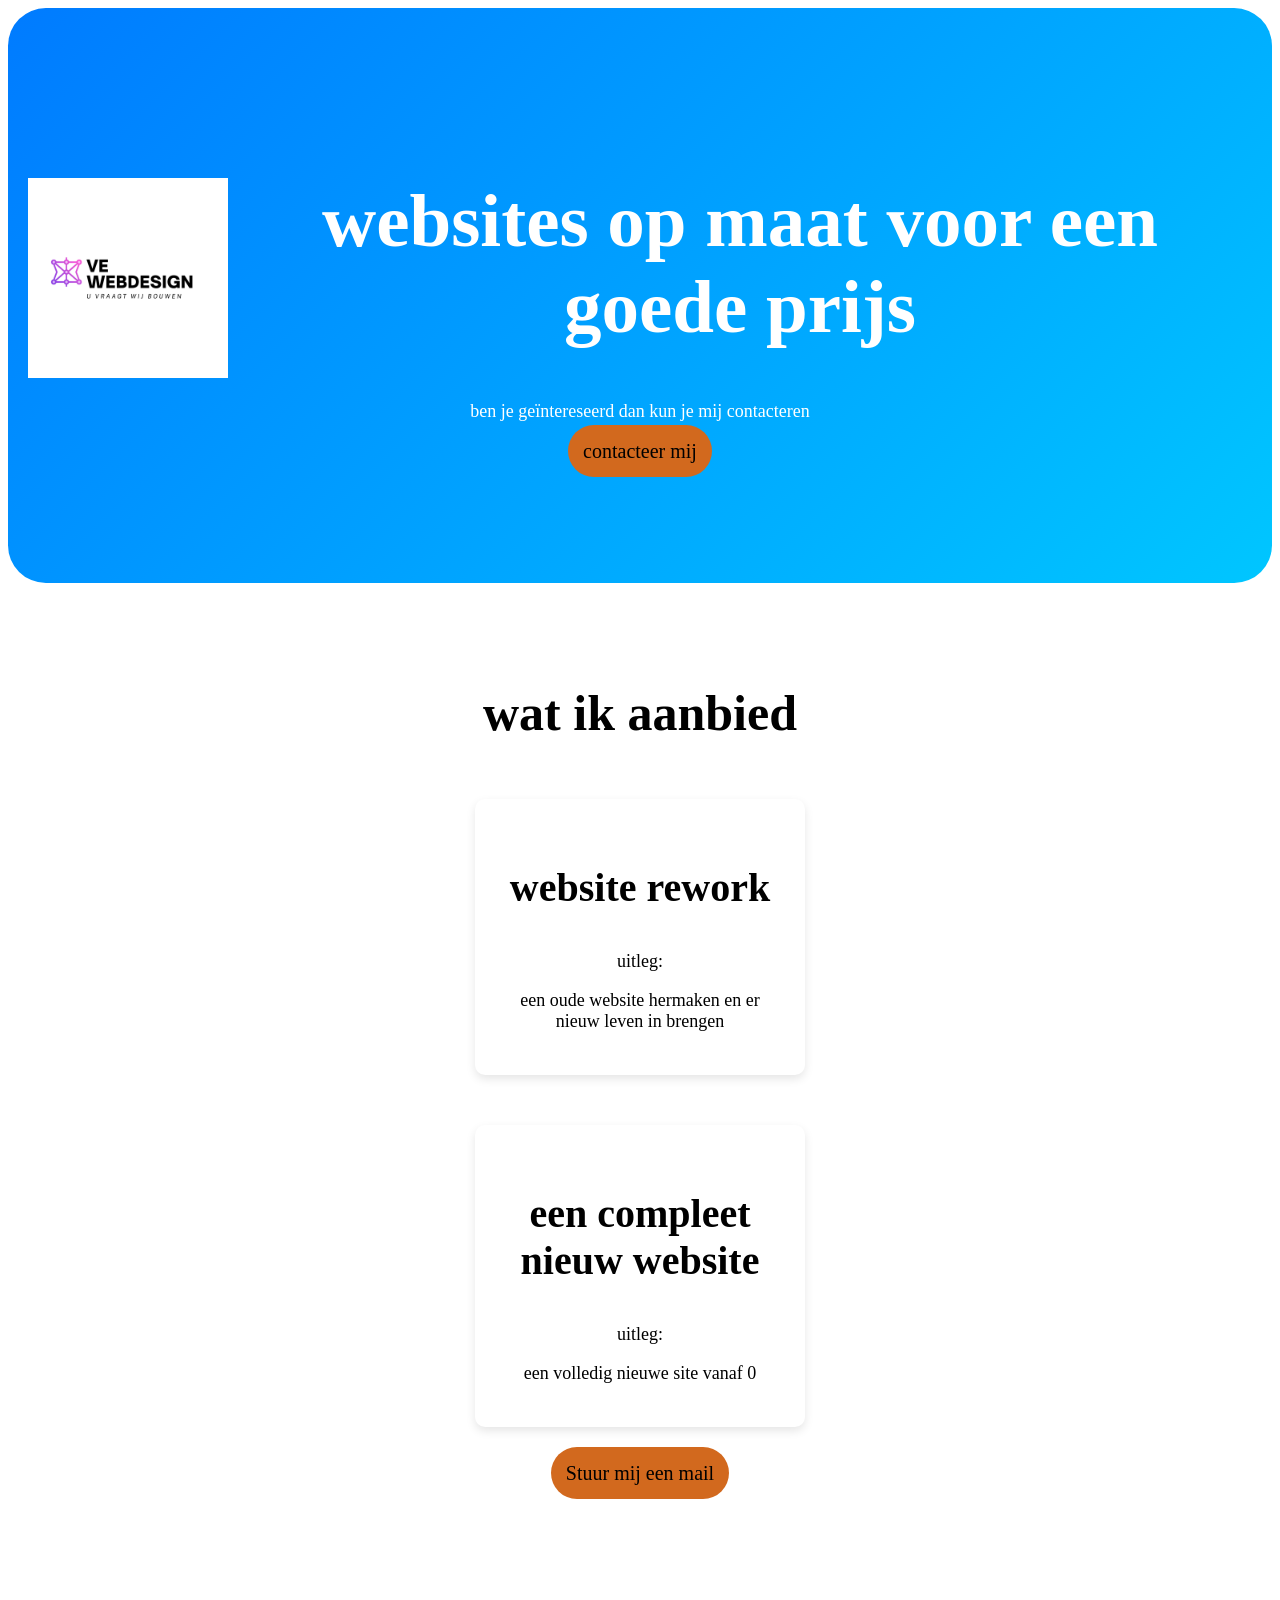
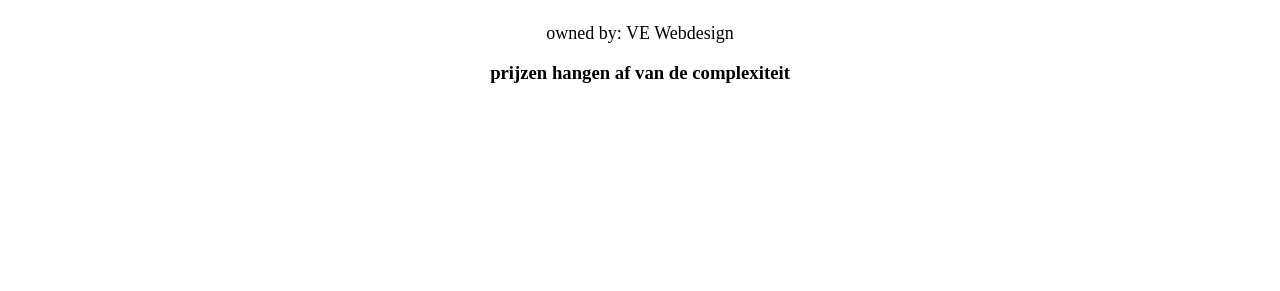
==== index.html @ 53ecfd63 "Fix HTML formatting issues in index.html" ====
<!DOCTYPE html>
<html lang="nl">
<head>
    <meta charset="UTF-8">
    <meta name="viewport" content="width=device-width, initial-scale=1.0">
    <title> Webdesign Business</title>
    <link rel="stylesheet" href="main.css">
</head>
<body>
    <header class="hero">
    <div class="hero-content">
        <img src="VE Webdesign Logo Professioneel & Webgericht (u vraagt wij bouwen).png" alt="" class="image">
        <h1>websites op maat voor een goede prijs</h1>
        <p>ben je geïntereseerd dan kun je mij contacteren</p>
        <a href="#contacteer_me">contacteer mij</a>
    </div>
    </header>
    <section class="wat_ik_doe">
        <h2>wat ik aanbied</h2>
        <div class="wat_ik_bied">
            <div class="service-box">
                <h3>website rework</h3>
                <p>uitleg:</p> 
                <p>een oude website hermaken en er nieuw leven in brengen</p>
            </div>
        </div>
        <div class="wat_ik_bied">
            <div class="service-box">
                <h3>een compleet nieuw website</h3>
                <p>uitleg:</p>
                <p>een volledig nieuwe site vanaf 0</p>
            </div>
        </div>
    <section id="contacteer_me" class="contacteer_me">
        <a href="mailto:niels.vespen@gmail.com">Stuur mij een mail</a>
    </section>
    <footer class="footer">
        <p>owned by: VE Webdesign</p>
        <h3>prijzen hangen af van de complexiteit</h3>
        <a href=""></a>
    </footer>
</body>
</html>
---- main.css ----
.hero{
    background: linear-gradient(135deg, #007bff, #00c6ff);
    padding: 120px 20px;
    color: white;
    border-radius: 1cm;
}
.hero-content {
    text-decoration: none;
    text-align: center;
}
.hero-content h1{
    font-size: 75px;
}
p {
    font-size: large;
}
.wat_ik_doe{
    padding: 60px 20px;
    text-align: center;
}
.wat_ik_bied{
    display: flex;
    justify-content: center;
    margin: 20px;
    flex-wrap: wrap;
    padding: 15px;
}
.service-box {
    background: white;
    padding: 25px;
    width: 280px;
    border-radius: 10px;
    box-shadow: 0 4px 10px rgba(0,0,0,0.1);
}
.mijn_websites{
    background: linear-gradient(135deg, #007bff, #00c6ff);
    border-radius: 1cm;
    text-align: center;
}
.service-box h3{
    font-size: 40px;
}
.wat_ik_doe h2{
    font-size: 50px;
}
.contacteer_me a{
    color: #000000;
    text-decoration: none;
    font-size: 20px;
    background-color: chocolate;
    padding: 15px;
    border-radius: 1cm;
}
.contacteer_me a:hover{
    color: orange;
    
}
.footer{
    padding: 120px;
}
.hero-content a{
    color: #000000;
    text-decoration: none;
    font-size: 20px;
    background-color: chocolate;
    padding: 15px;
    border-radius: 1cm;
}
.hero-content a:hover{
    color:rgb(0, 102, 255) ;
}
.image{
    float: inline-start;
    width: 200px;
    height: 200px;
}
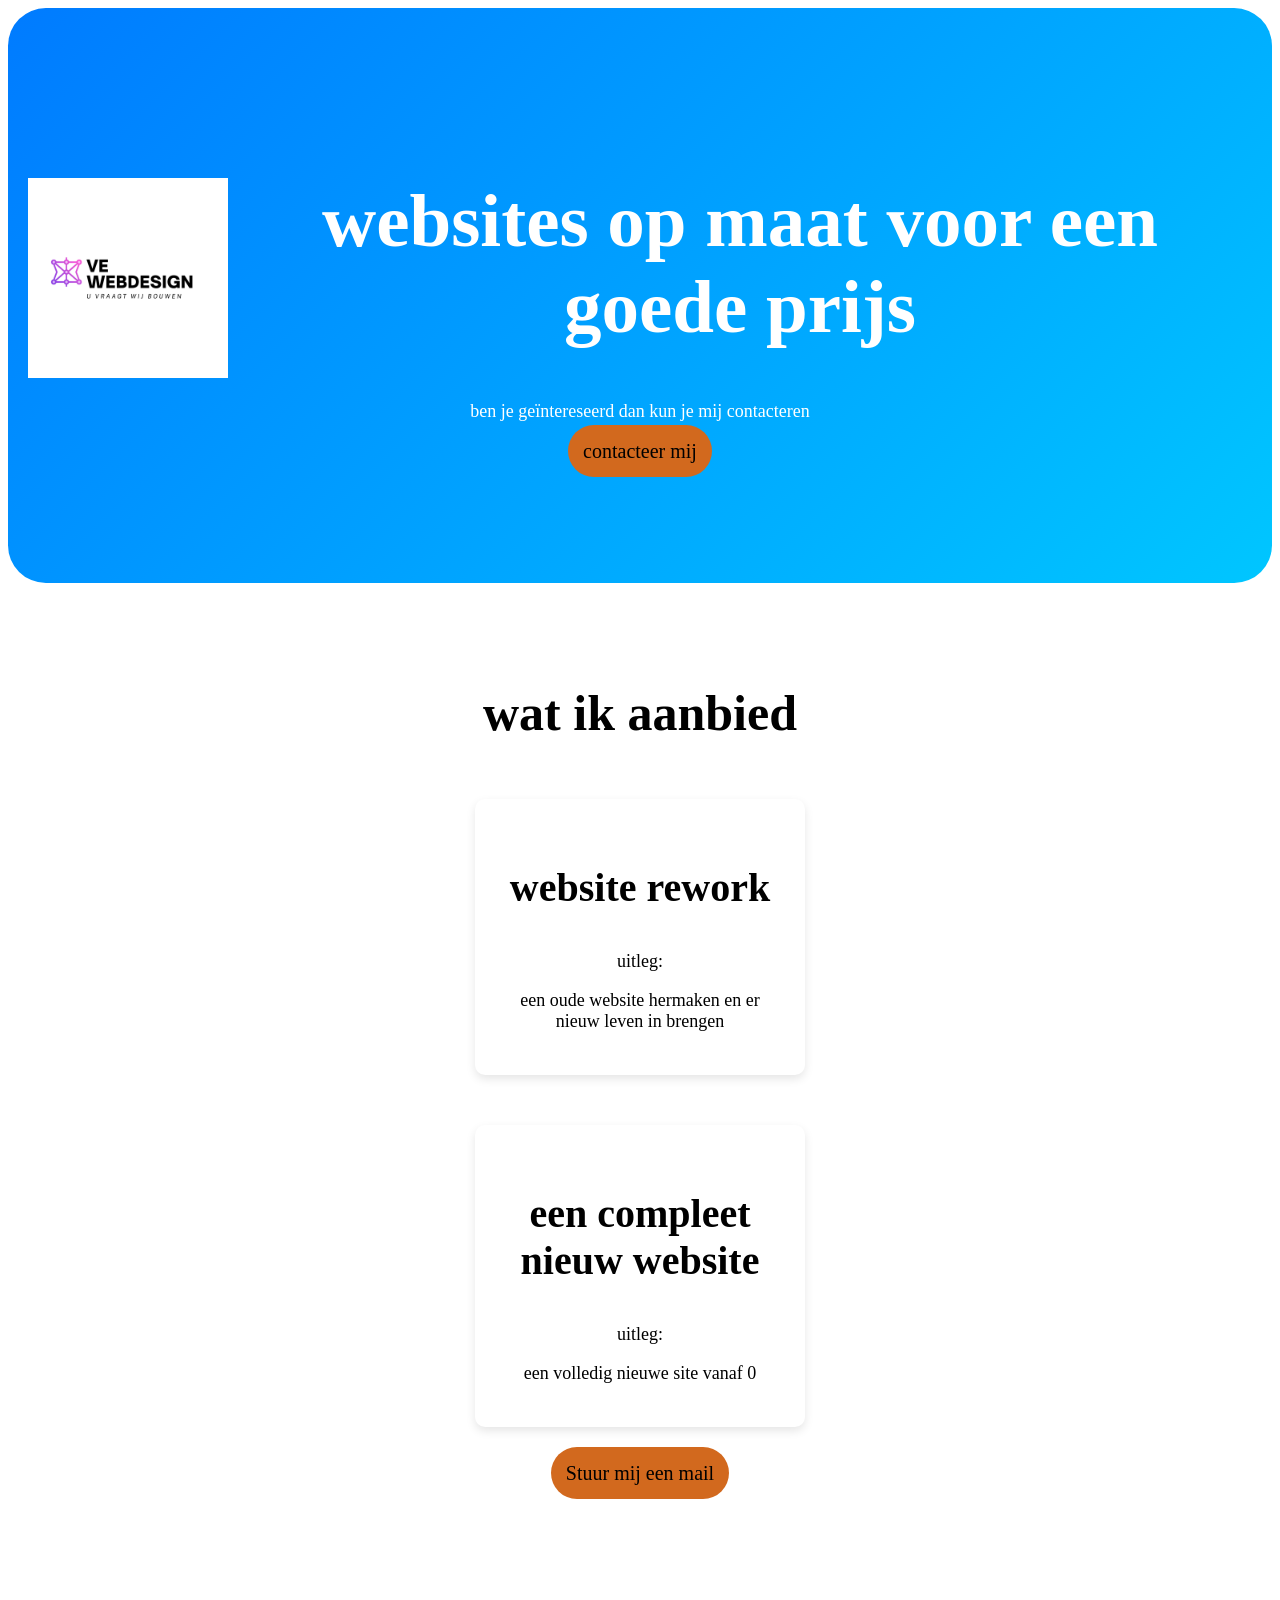
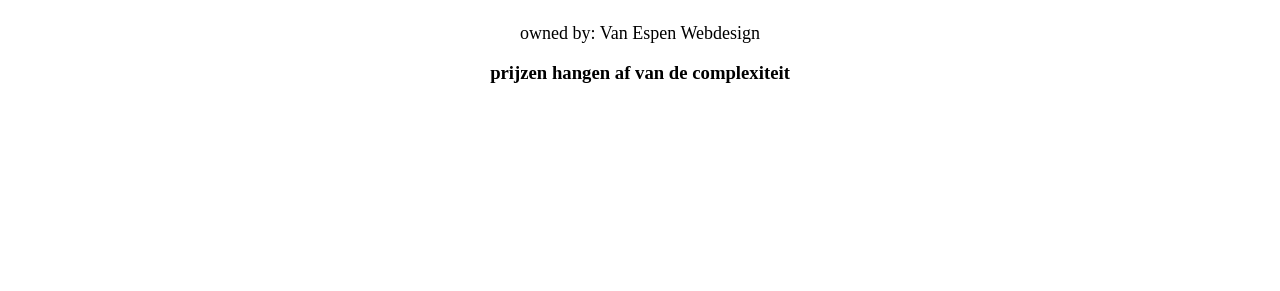
==== commit 07acffaa: "Fix HTML formatting and update footer ownership Updated footer ownership text and fixed HTML formatt" ====
--- a/index.html
+++ b/index.html
@@ -35,7 +35,7 @@
         <a href="mailto:niels.vespen@gmail.com">Stuur mij een mail</a>
     </section>
     <footer class="footer">
-        <p>owned by: VE Webdesign</p>
+        <p>owned by: Van Espen Webdesign</p>
         <h3>prijzen hangen af van de complexiteit</h3>
         <a href=""></a>
     </footer>
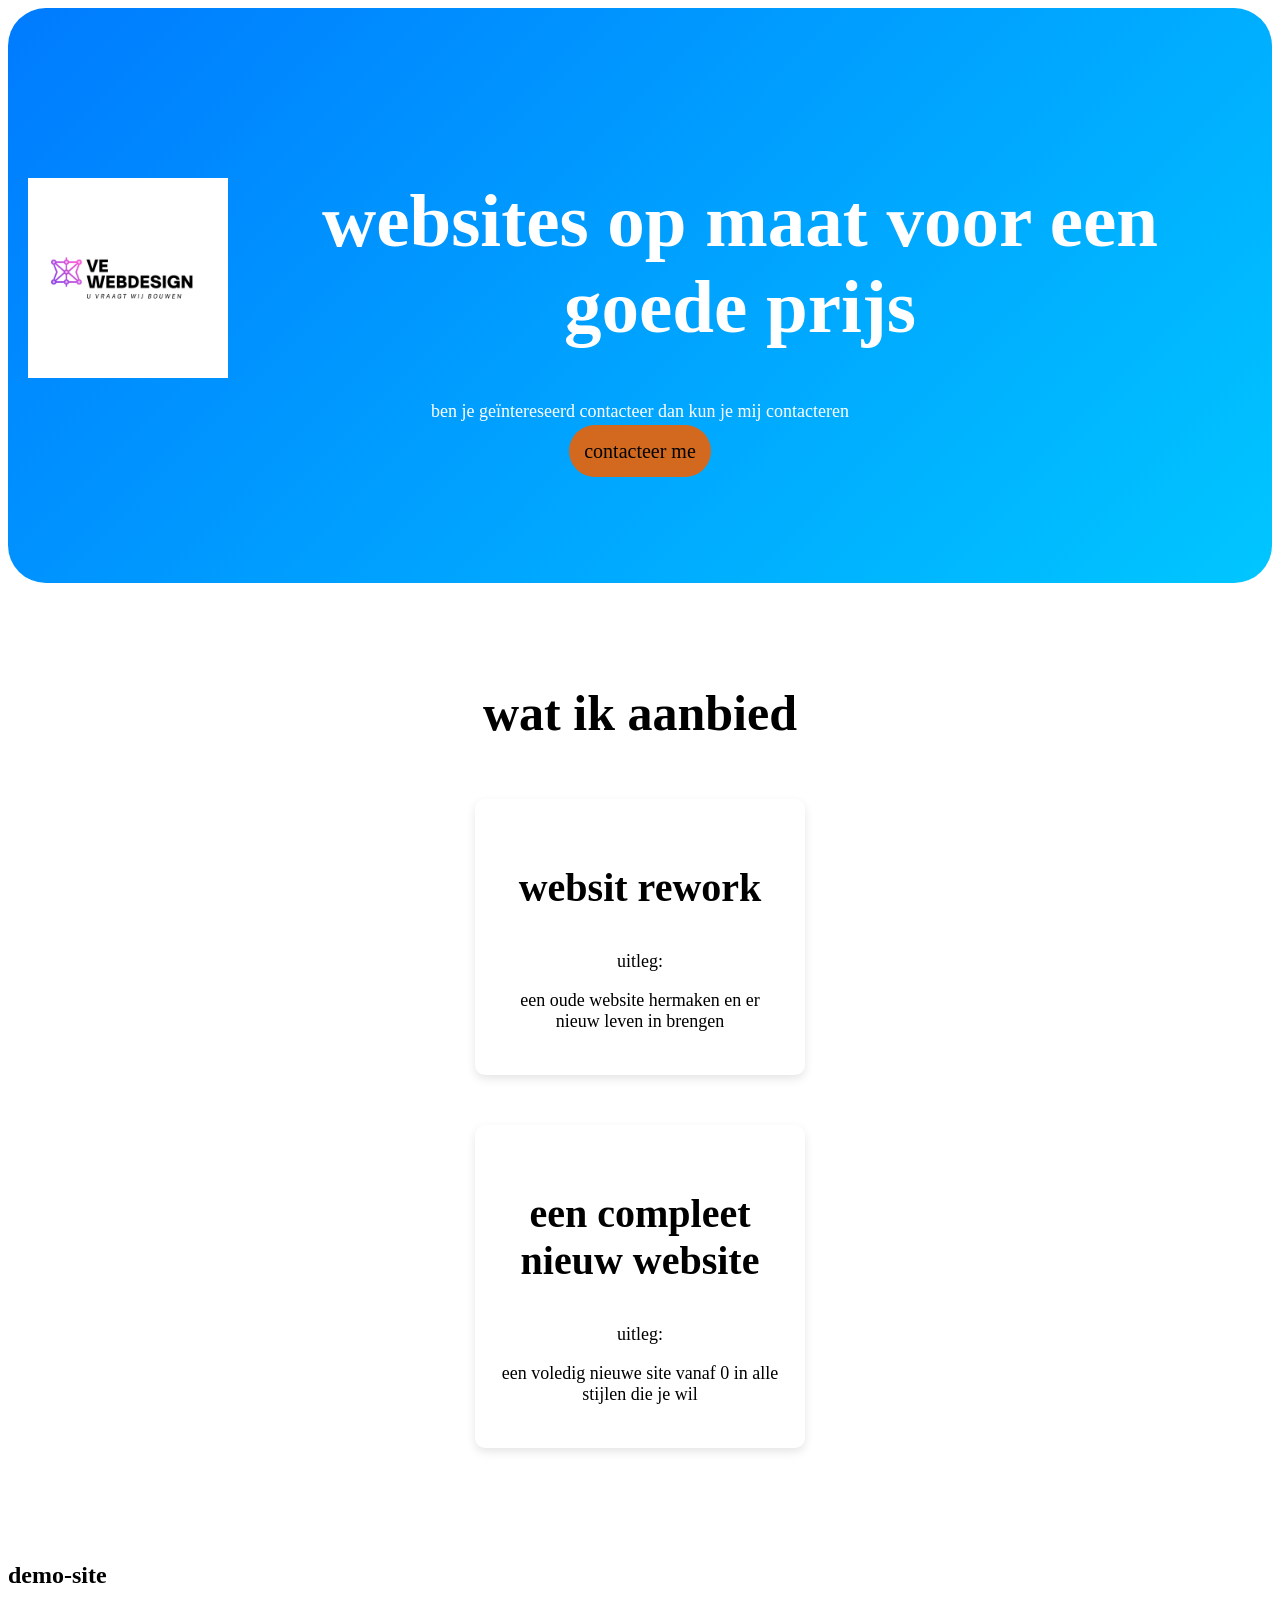
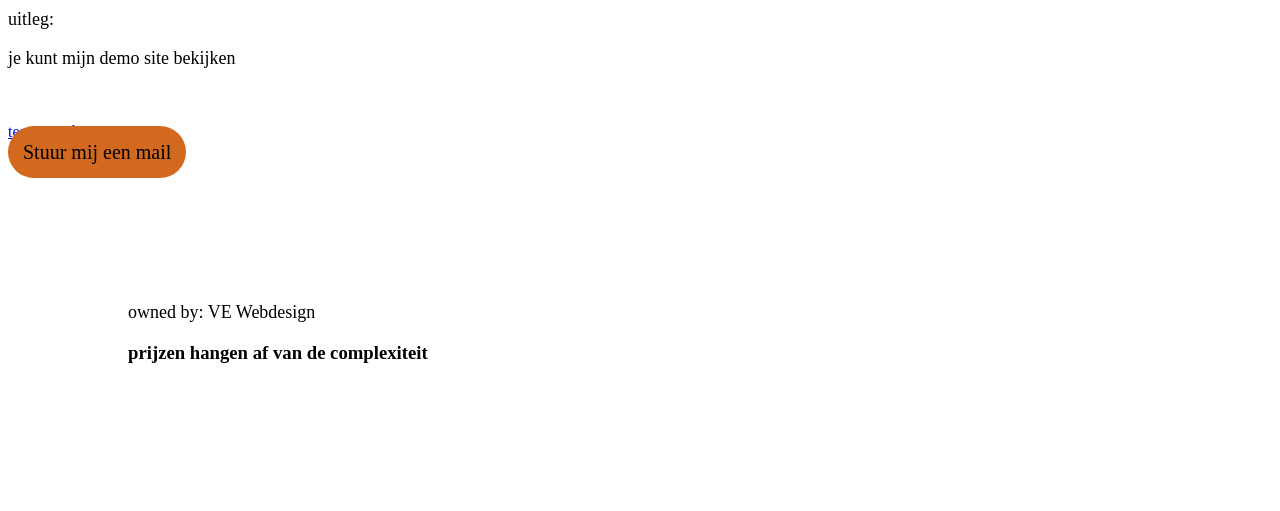
==== commit 5fb8afed: "Enhance index.html with demo site and content fixes Added a demo site section and corrected typos in" ====
--- a/index.html
+++ b/index.html
@@ -11,15 +11,15 @@
     <div class="hero-content">
         <img src="VE Webdesign Logo Professioneel & Webgericht (u vraagt wij bouwen).png" alt="" class="image">
         <h1>websites op maat voor een goede prijs</h1>
-        <p>ben je geïntereseerd dan kun je mij contacteren</p>
-        <a href="#contacteer_me">contacteer mij</a>
+        <p>ben je geïntereseerd contacteer dan kun je mij contacteren</p>
+        <a href="#contacteer_me">contacteer me</a>
     </div>
     </header>
     <section class="wat_ik_doe">
         <h2>wat ik aanbied</h2>
         <div class="wat_ik_bied">
             <div class="service-box">
-                <h3>website rework</h3>
+                <h3>websit rework</h3>
                 <p>uitleg:</p> 
                 <p>een oude website hermaken en er nieuw leven in brengen</p>
             </div>
@@ -28,14 +28,23 @@
             <div class="service-box">
                 <h3>een compleet nieuw website</h3>
                 <p>uitleg:</p>
-                <p>een volledig nieuwe site vanaf 0</p>
+                <p>een voledig nieuwe site vanaf 0 in alle stijlen die je wil</p>
             </div>
         </div>
+    </section>
+    <section class="demo-site">
+        <h2>demo-site</h2>
+        <p>uitleg:</p>
+        <p>je kunt mijn demo site bekijken</p>
+        <br>
+        <br>
+        <a href="https://oranjetank.github.io/demosite/" target="_blank">test mijn demo site</a>
+    </section>
     <section id="contacteer_me" class="contacteer_me">
         <a href="mailto:niels.vespen@gmail.com">Stuur mij een mail</a>
     </section>
     <footer class="footer">
-        <p>owned by: Van Espen Webdesign</p>
+        <p>owned by: VE Webdesign</p>
         <h3>prijzen hangen af van de complexiteit</h3>
         <a href=""></a>
     </footer>
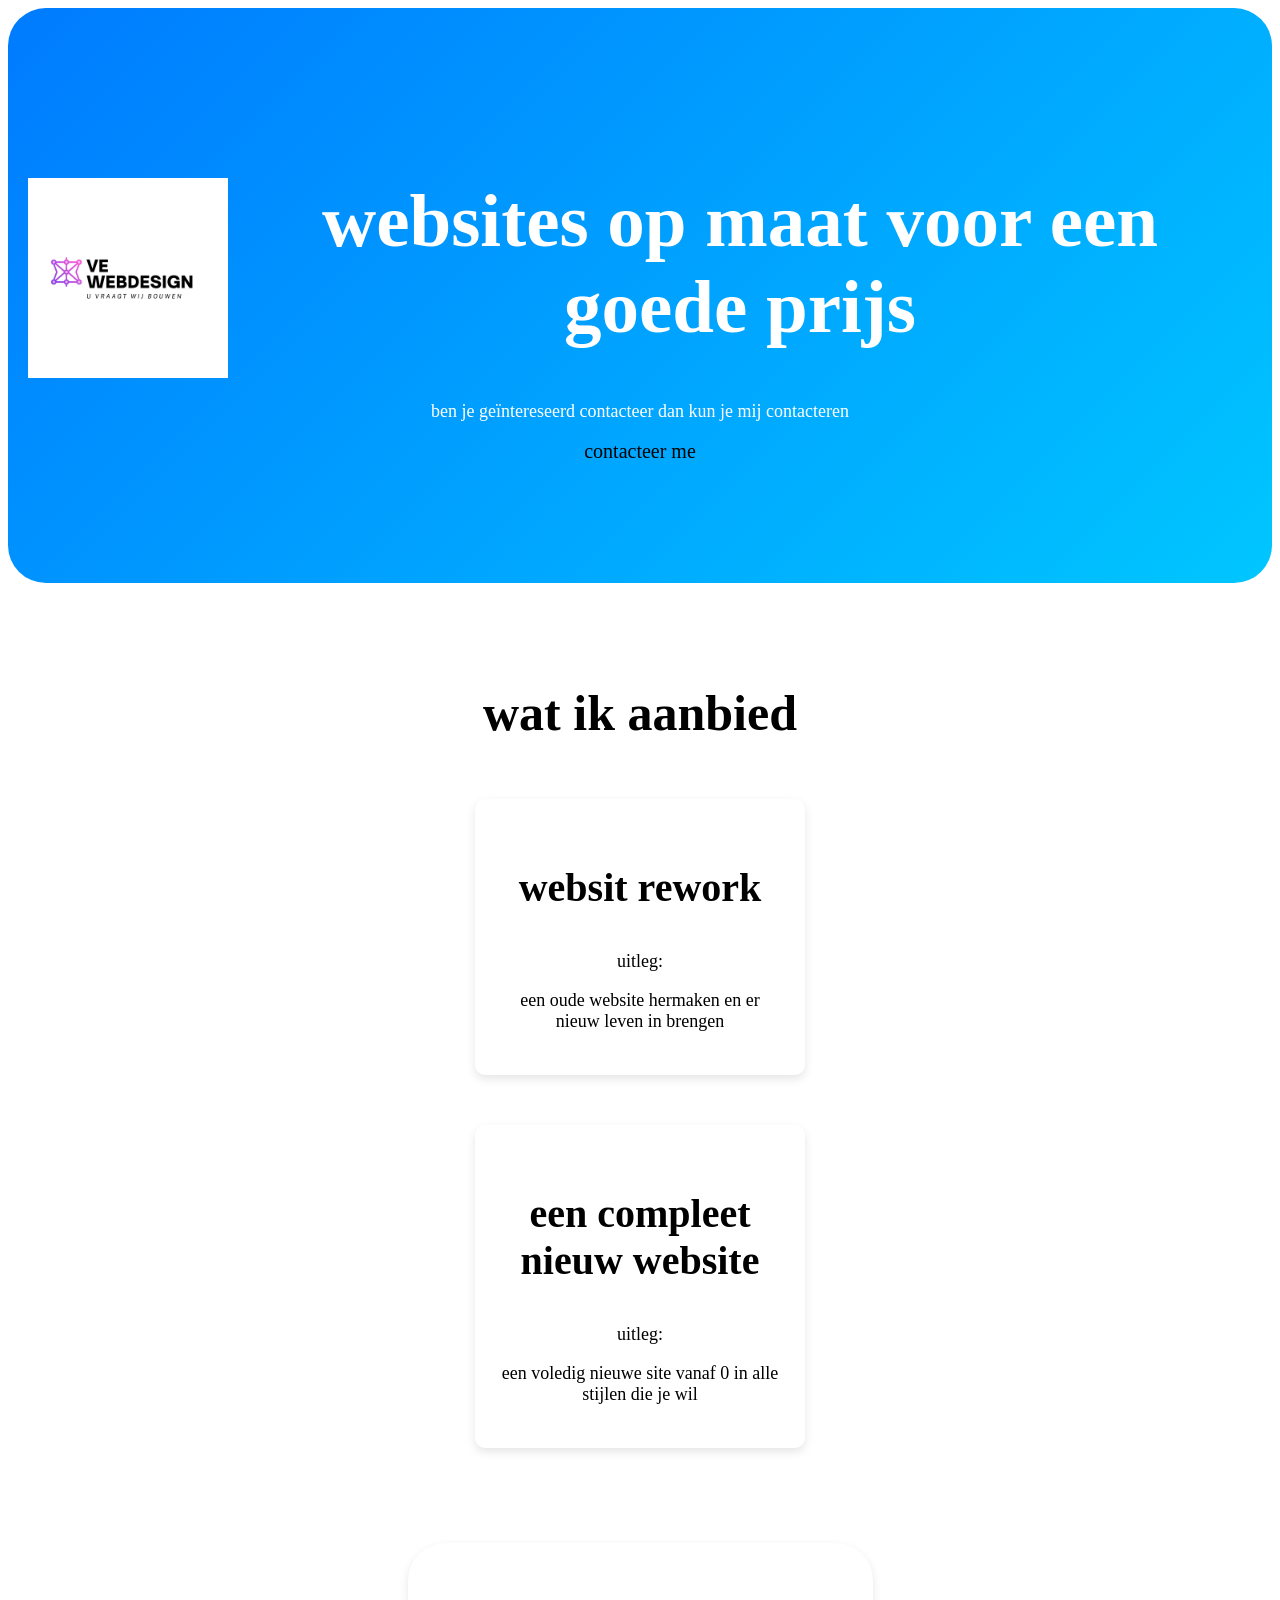
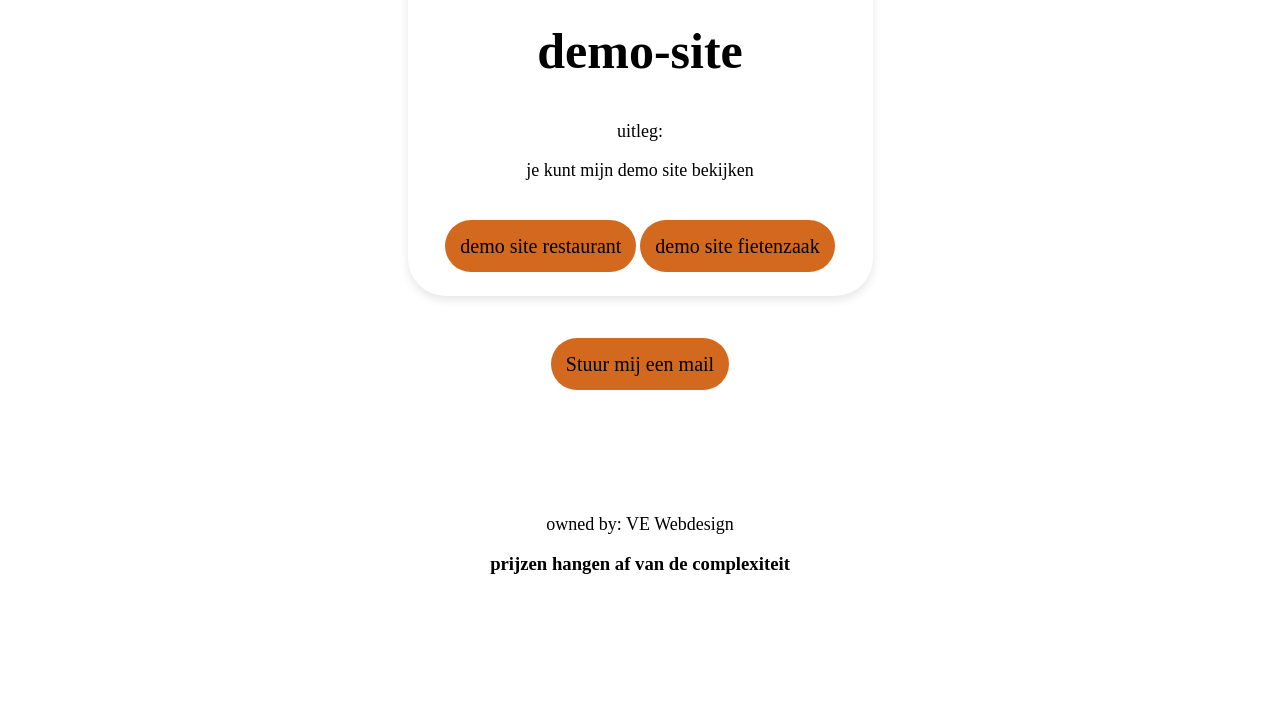
==== commit d26b44f3: "Add demo site links to index.html Added demo site links for restaurant and fietsenzaak." ====
--- a/index.html
+++ b/index.html
@@ -38,7 +38,8 @@
         <p>je kunt mijn demo site bekijken</p>
         <br>
         <br>
-        <a href="https://oranjetank.github.io/demosite/" target="_blank">test mijn demo site</a>
+        <a href="https://oranjetank.github.io/demosite/" target="_blank">demo site restaurant</a>
+        <a href="https://oranjetank.github.io/testsitetom/" target="_blank">demo site fietenzaak</a>
     </section>
     <section id="contacteer_me" class="contacteer_me">
         <a href="mailto:niels.vespen@gmail.com">Stuur mij een mail</a>
--- a/main.css
+++ b/main.css
@@ -52,6 +52,9 @@
     padding: 15px;
     border-radius: 1cm;
 }
+.contacteer_me{
+    text-align: center;
+}
 .contacteer_me a:hover{
     color: orange;
     
@@ -60,12 +63,9 @@
     padding: 120px;
 }
 .hero-content a{
-    color: #000000;
     text-decoration: none;
     font-size: 20px;
-    background-color: chocolate;
-    padding: 15px;
-    border-radius: 1cm;
+    color: #000000;
 }
 .hero-content a:hover{
     color:rgb(0, 102, 255) ;
@@ -75,3 +75,29 @@
     width: 200px;
     height: 200px;
 }
+.demo-site{
+    text-align: center;
+    margin: 1.5cm;
+    padding: 1cm;
+    background-color: white;
+    box-shadow: 0 4px 10px rgba(0,0,0,0.1);
+    margin: 0 auto;
+    width: fit-content;
+    height: fit-content;
+    border-radius: 1cm;
+    margin-bottom: 1.5cm;
+}
+.demo-site a{
+    text-decoration: none;
+    background-color: chocolate;
+    border-radius: 1cm;
+    color: #000000;
+    padding: 15px;
+    font-size: 20px;
+}
+.demo-site h2{
+    font-size: 50px
+}
+.footer{
+    text-align: center;
+}
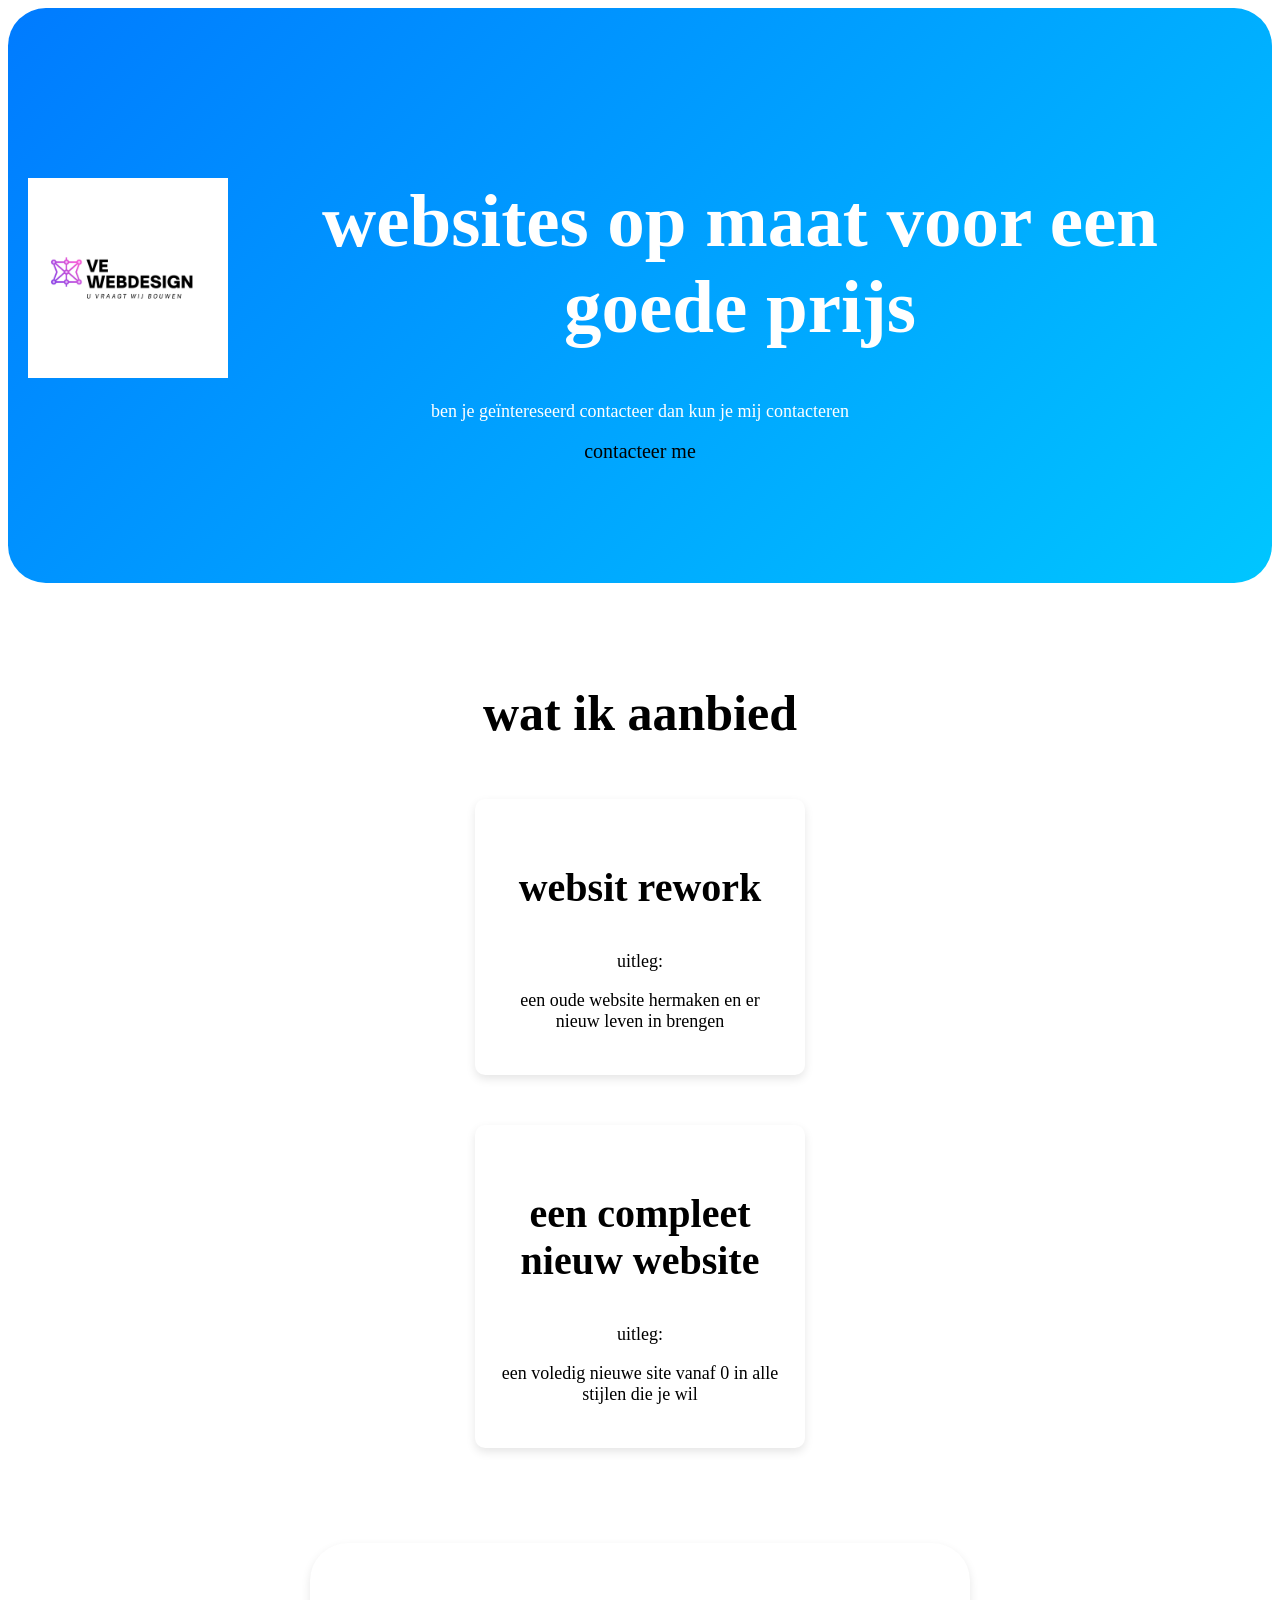
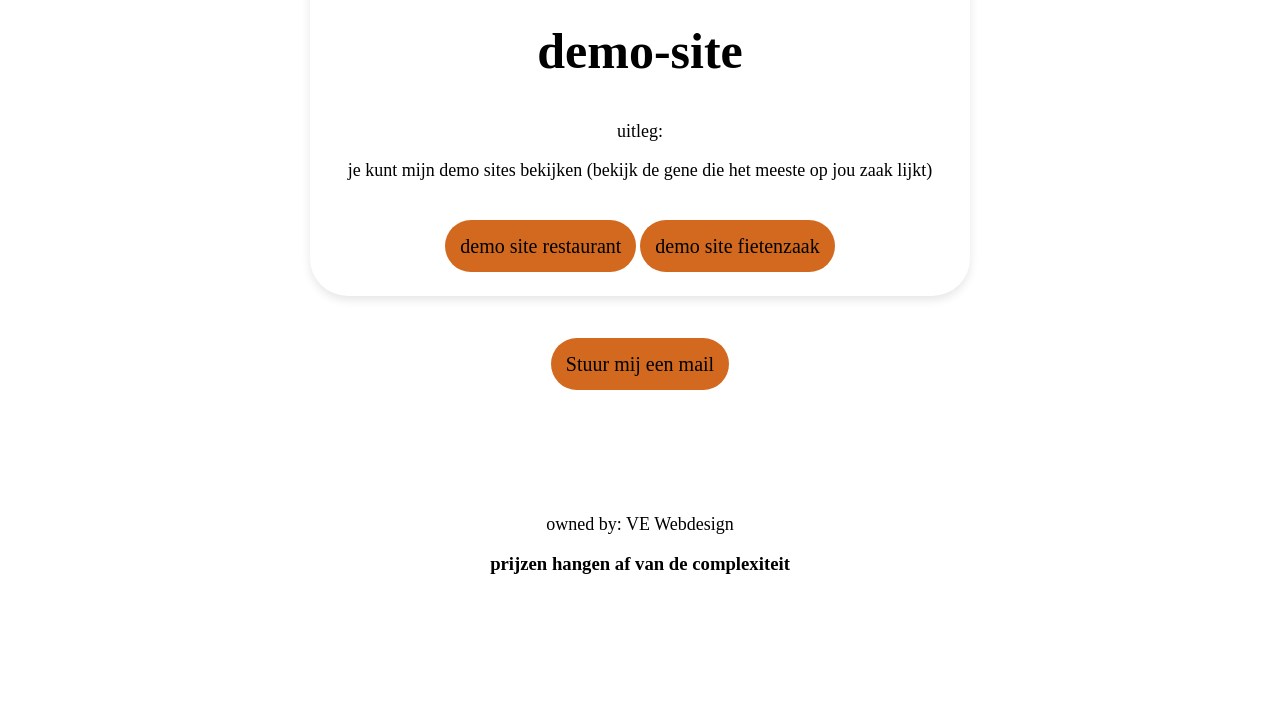
==== commit ec3ea4ce: "Update index.html" ====
--- a/index.html
+++ b/index.html
@@ -35,7 +35,7 @@
     <section class="demo-site">
         <h2>demo-site</h2>
         <p>uitleg:</p>
-        <p>je kunt mijn demo site bekijken</p>
+        <p>je kunt mijn demo sites bekijken (bekijk de gene die het meeste op jou zaak lijkt)</p>
         <br>
         <br>
         <a href="https://oranjetank.github.io/demosite/" target="_blank">demo site restaurant</a>
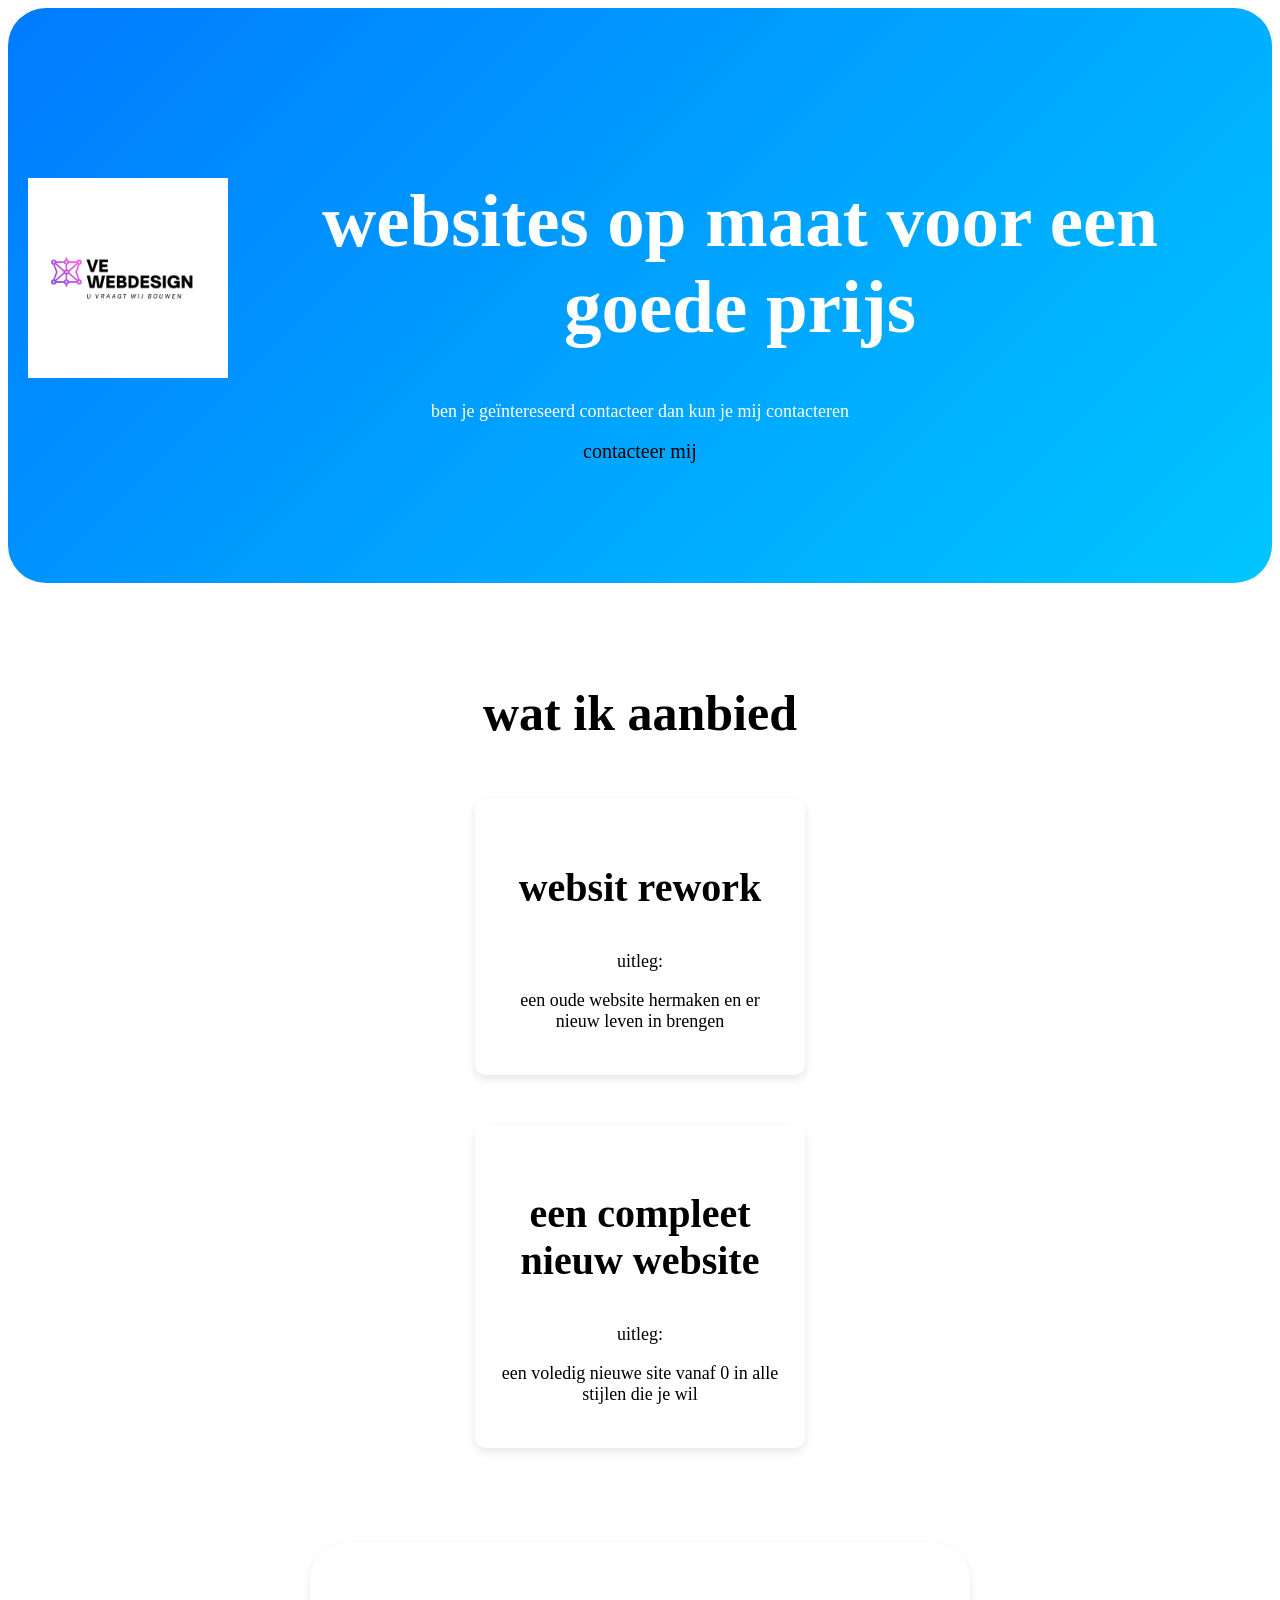
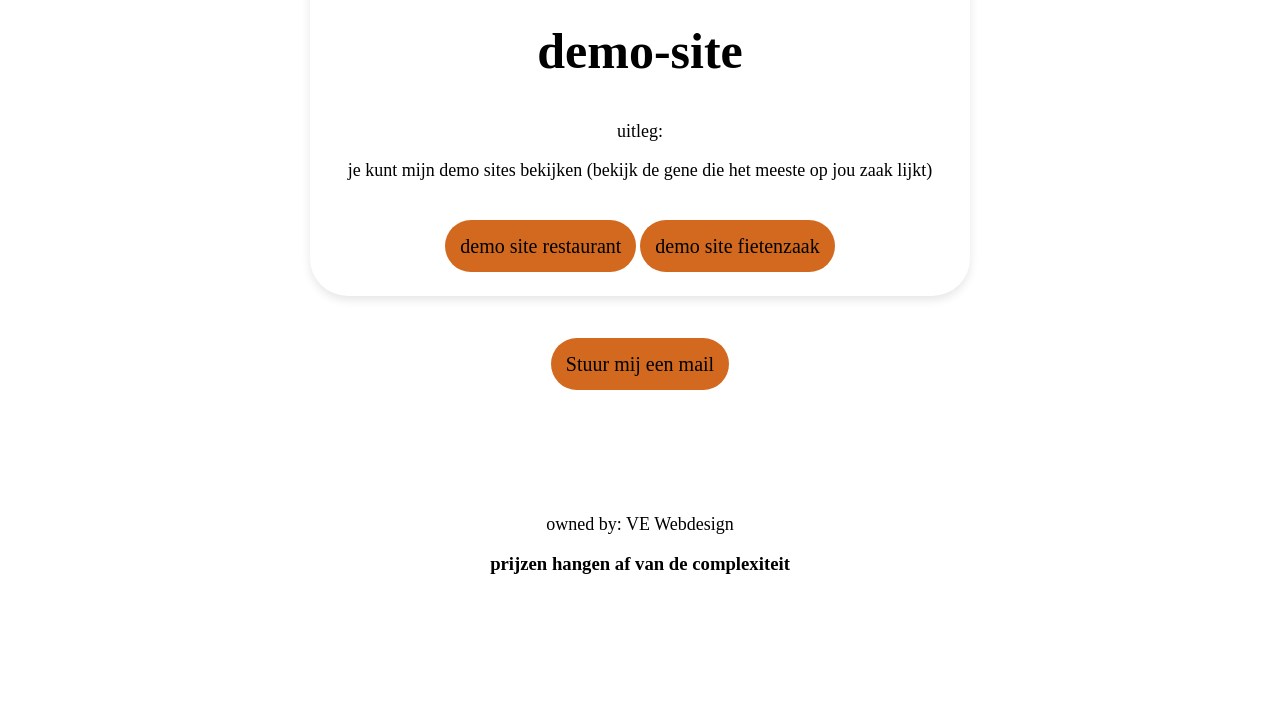
==== commit 1116ed4c: "Fix HTML structure and update contact email" ====
--- a/index.html
+++ b/index.html
@@ -12,7 +12,7 @@
         <img src="VE Webdesign Logo Professioneel & Webgericht (u vraagt wij bouwen).png" alt="" class="image">
         <h1>websites op maat voor een goede prijs</h1>
         <p>ben je geïntereseerd contacteer dan kun je mij contacteren</p>
-        <a href="#contacteer_me">contacteer me</a>
+        <a href="#contacteer_me">contacteer mij</a>
     </div>
     </header>
     <section class="wat_ik_doe">
@@ -42,7 +42,7 @@
         <a href="https://oranjetank.github.io/testsitetom/" target="_blank">demo site fietenzaak</a>
     </section>
     <section id="contacteer_me" class="contacteer_me">
-        <a href="mailto:niels.vespen@gmail.com">Stuur mij een mail</a>
+        <a href="mailto:niels.vanespen@outlook.com">Stuur mij een mail</a>
     </section>
     <footer class="footer">
         <p>owned by: VE Webdesign</p>
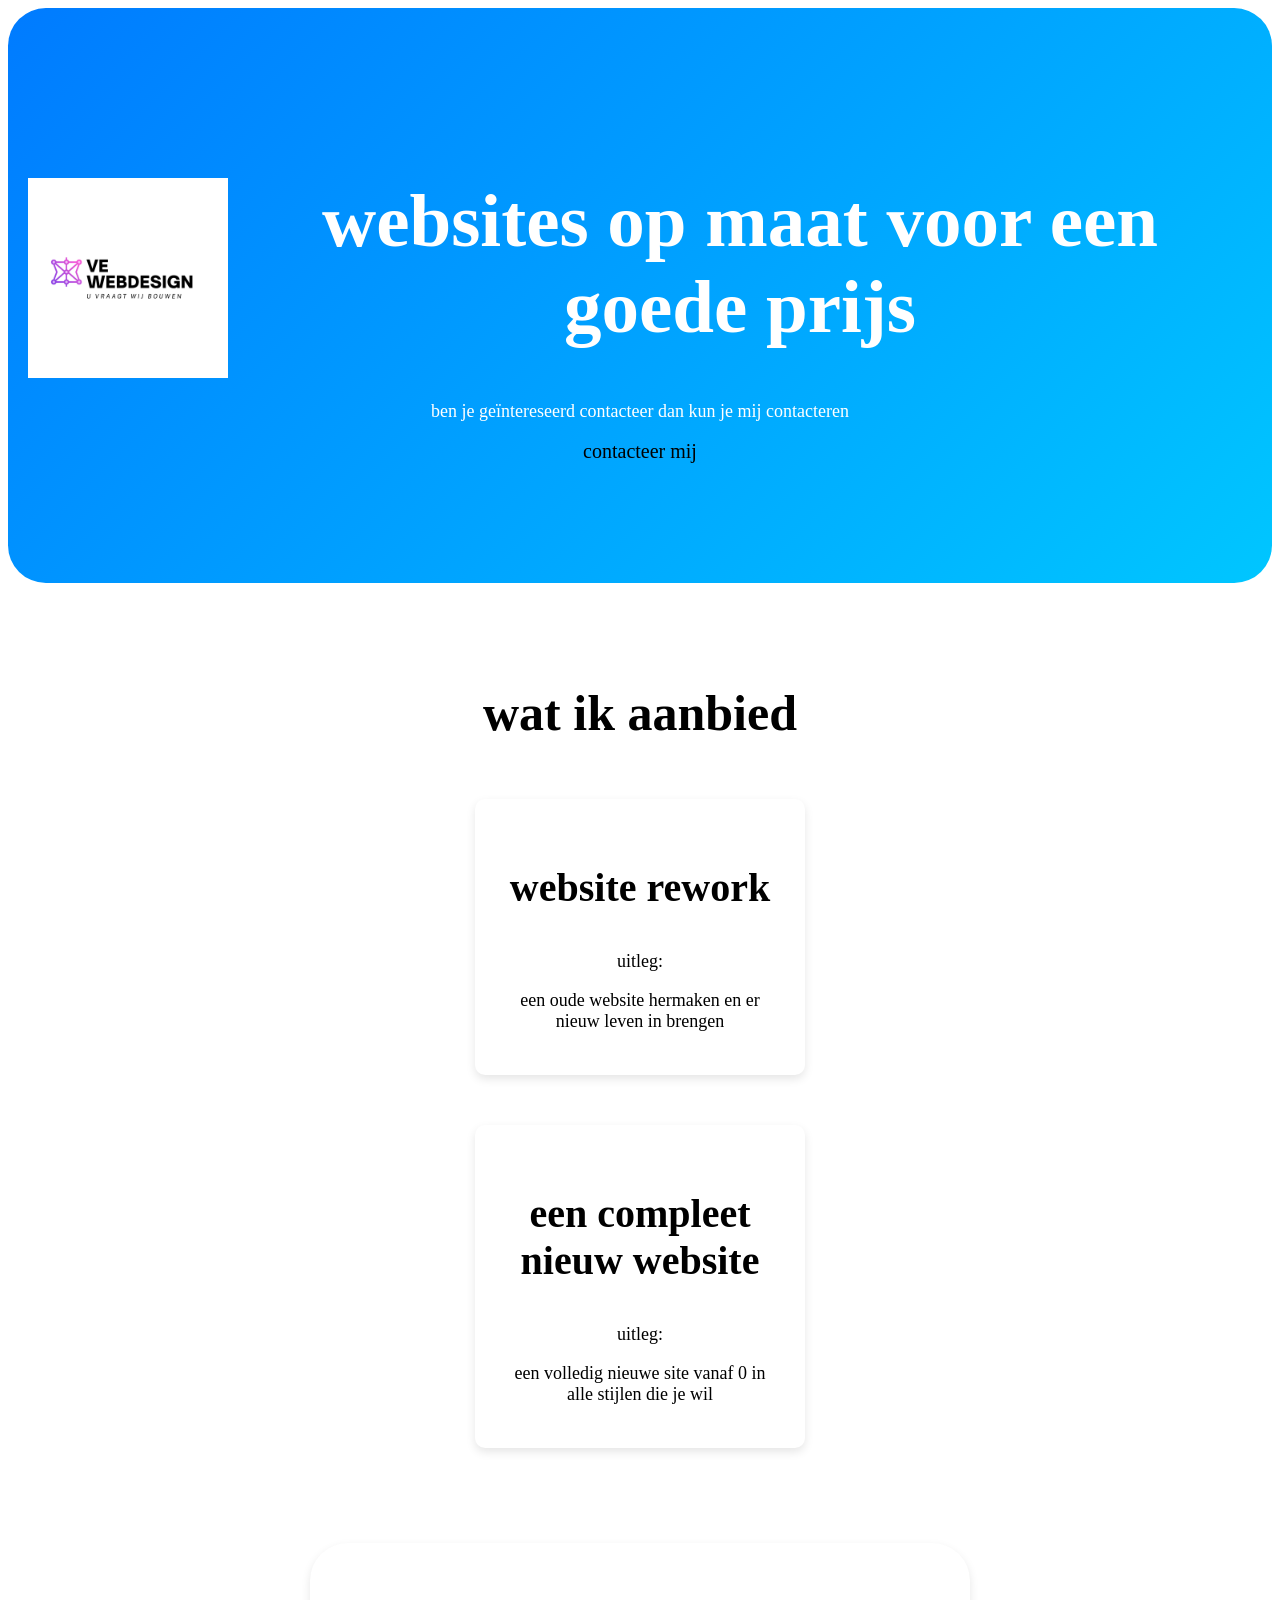
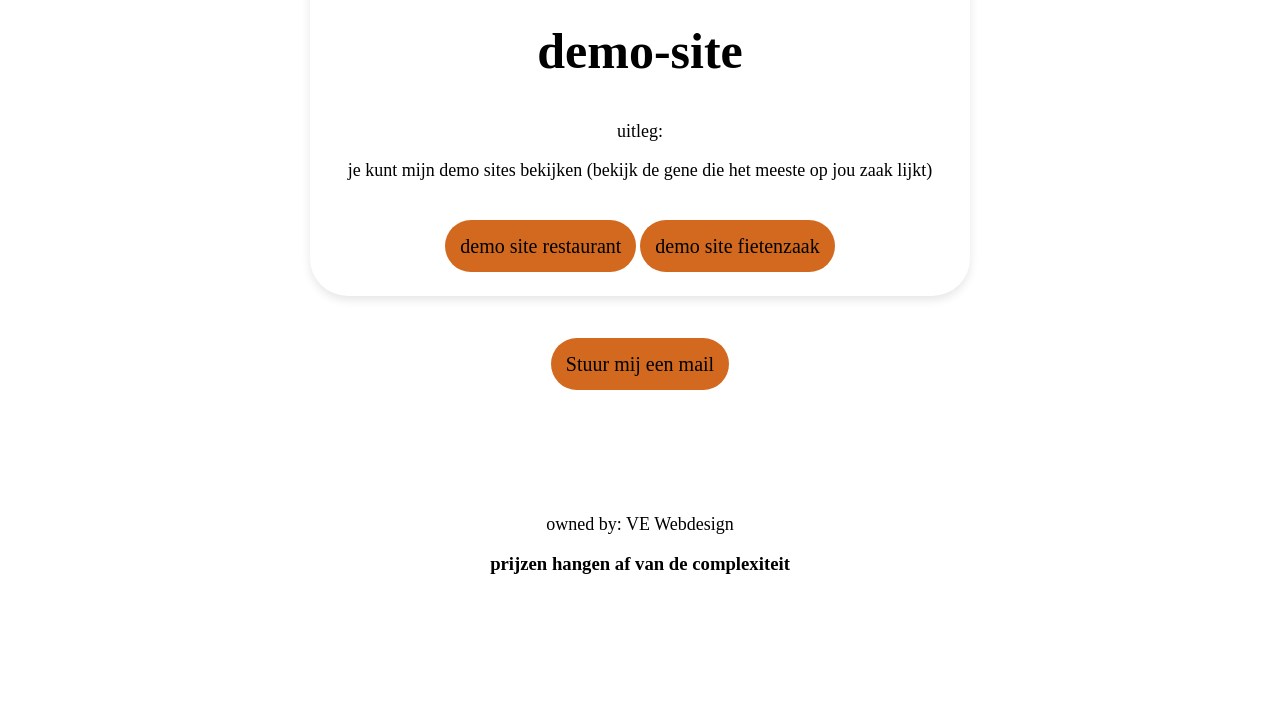
==== commit 52b5c9b1: "Fix typos and improve HTML formatting Corrected typos and formatting in the HTML content." ====
--- a/index.html
+++ b/index.html
@@ -19,7 +19,7 @@
         <h2>wat ik aanbied</h2>
         <div class="wat_ik_bied">
             <div class="service-box">
-                <h3>websit rework</h3>
+                <h3>website rework</h3>
                 <p>uitleg:</p> 
                 <p>een oude website hermaken en er nieuw leven in brengen</p>
             </div>
@@ -28,7 +28,7 @@
             <div class="service-box">
                 <h3>een compleet nieuw website</h3>
                 <p>uitleg:</p>
-                <p>een voledig nieuwe site vanaf 0 in alle stijlen die je wil</p>
+                <p>een volledig nieuwe site vanaf 0 in alle stijlen die je wil</p>
             </div>
         </div>
     </section>
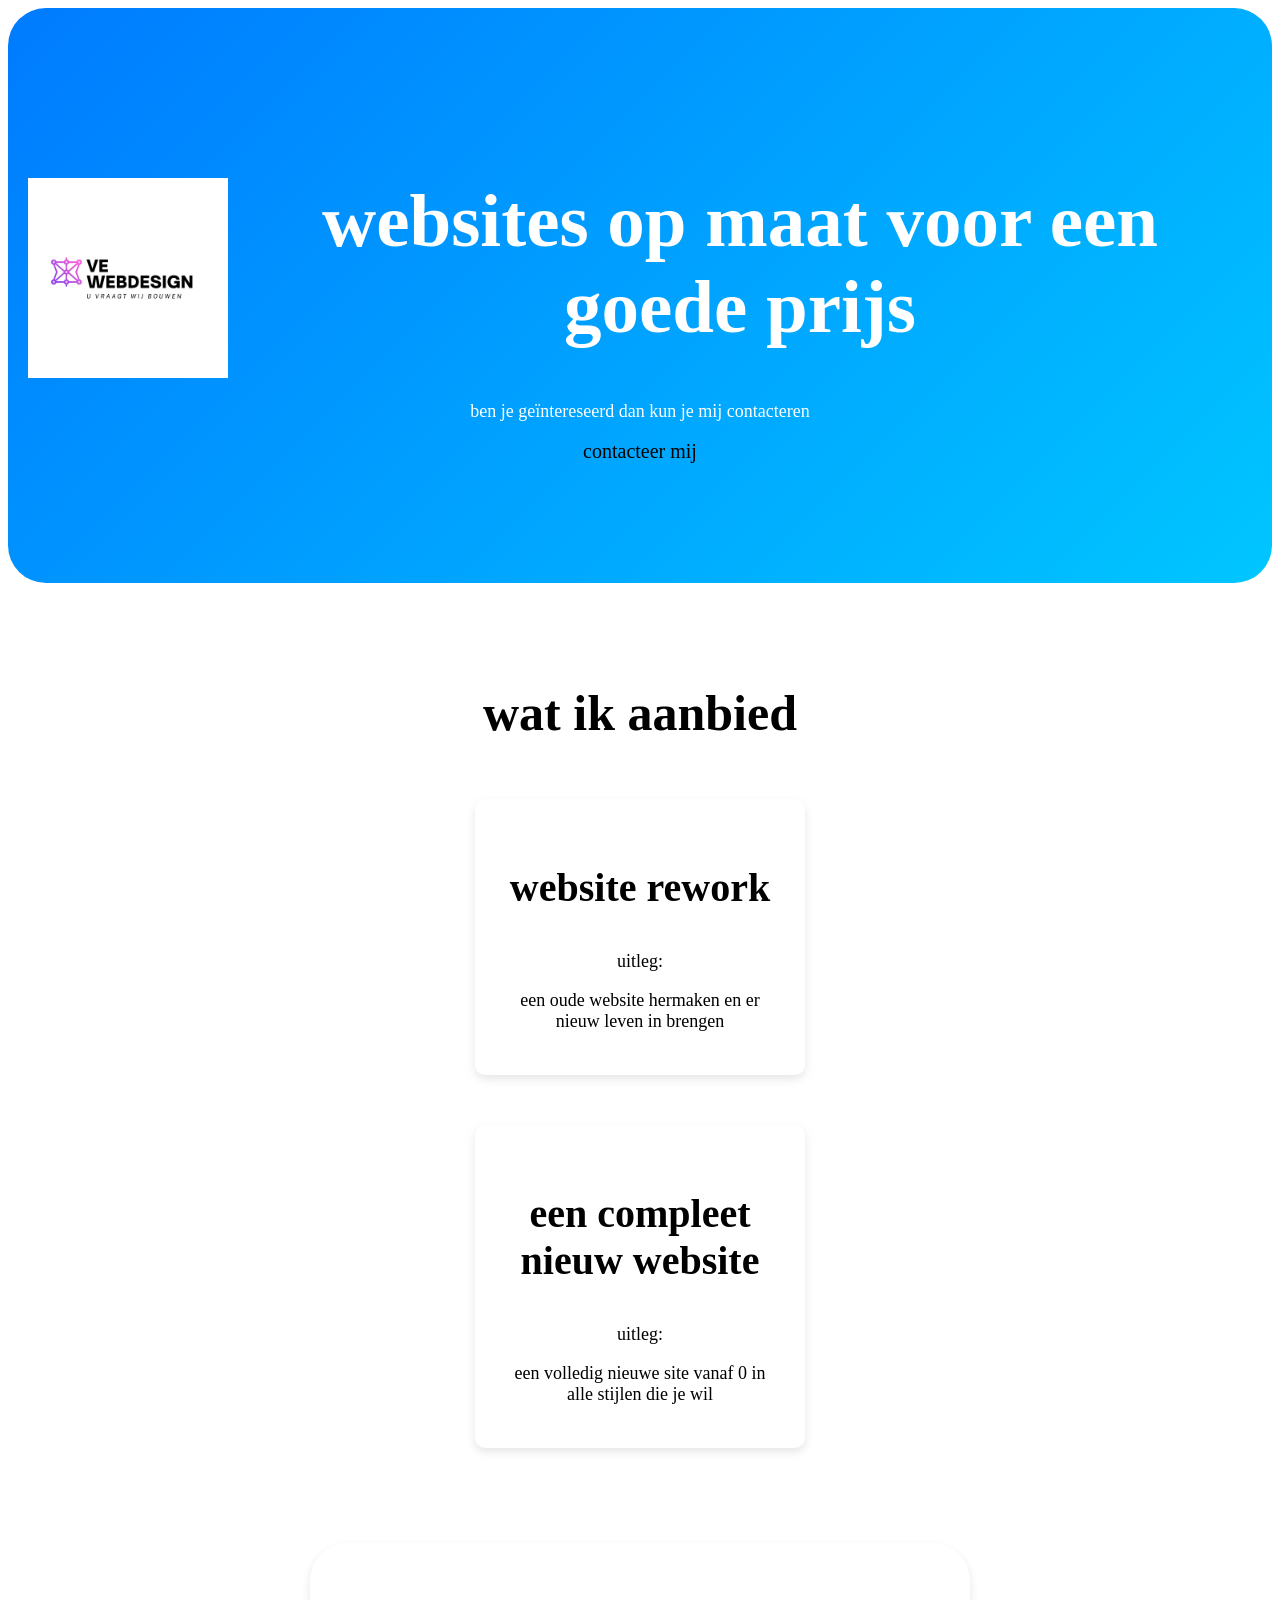
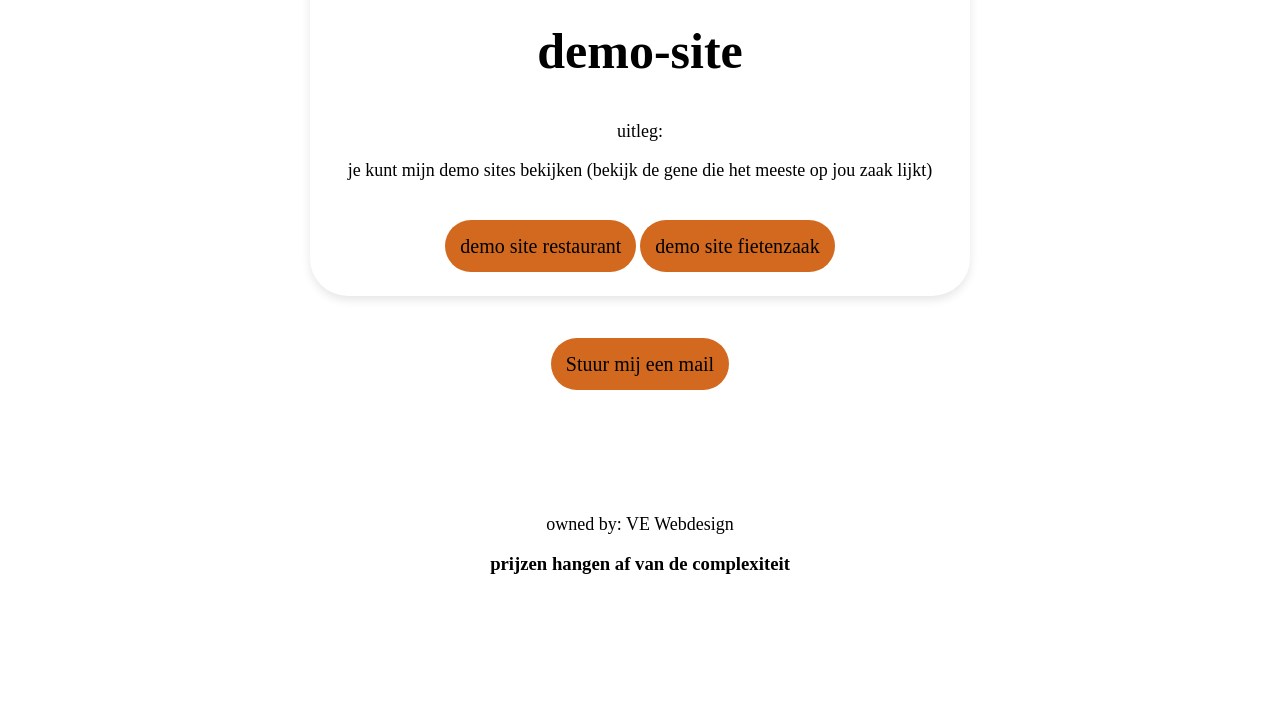
==== commit b8078de8: "Fix HTML formatting and content errors" ====
--- a/index.html
+++ b/index.html
@@ -11,7 +11,7 @@
     <div class="hero-content">
         <img src="VE Webdesign Logo Professioneel & Webgericht (u vraagt wij bouwen).png" alt="" class="image">
         <h1>websites op maat voor een goede prijs</h1>
-        <p>ben je geïntereseerd contacteer dan kun je mij contacteren</p>
+        <p>ben je geïntereseerd dan kun je mij contacteren</p>
         <a href="#contacteer_me">contacteer mij</a>
     </div>
     </header>
